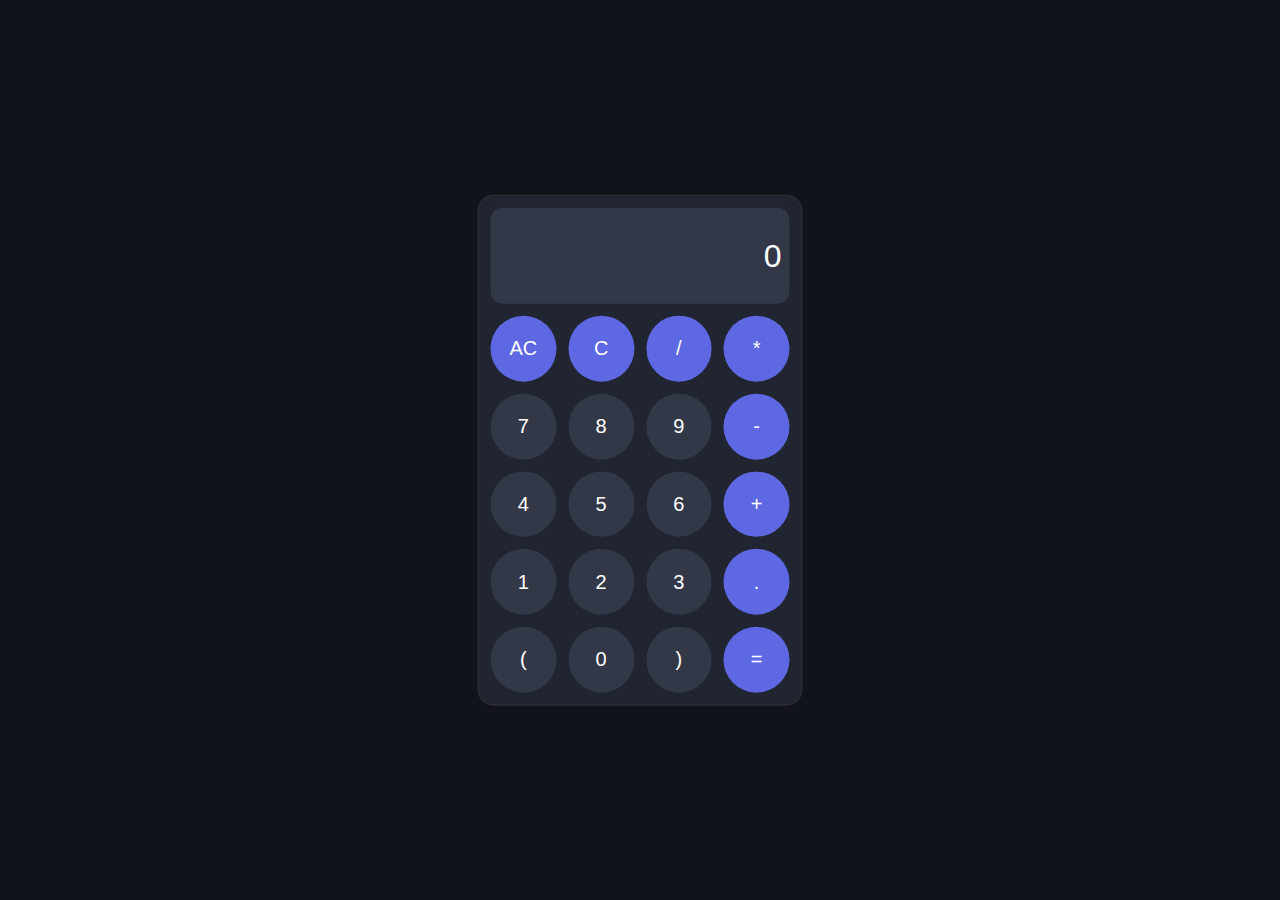
==== SpringTask3/index.html @ cdeec3db "Add files via upload" ====
<!DOCTYPE html>
<html lang="en">
<head>
    <meta charset="UTF-8">
    <title>Title</title>
    <link rel="stylesheet" href="style.css">
</head>
<body>
<div class="calculator">

    <input type="text" class="screen" id="screen" placeholder="0">

    <button class="symbol" onclick="wipe()">AC</button>
    <button class="symbol" onclick="wipe()">C</button>
    <button class="symbol" onclick="show('/')">/</button>
    <button class="symbol" onclick="show('*')">*</button>

    <button class="number" onclick="show('7')">7</button>
    <button class="number" onclick="show('8')">8</button>
    <button class="number" onclick="show('9')">9</button>
    <button class="symbol" onclick="show('-')">-</button>

    <button class="number" onclick="show('4')">4</button>
    <button class="number" onclick="show('5')">5</button>
    <button class="number" onclick="show('6')">6</button>
    <button class="symbol" onclick="show('+')">+</button>

    <button class="number" onclick="show('1')">1</button>
    <button class="number" onclick="show('2')">2</button>
    <button class="number" onclick="show('3')">3</button>
    <button class="symbol" onclick="show('.')">.</button>

    <button class="number" onclick="show('(')">(</button>
    <button class="number" onclick="show('0')">0</button>
    <button class="number" onclick="show(')')">)</button>
    <button class="symbol" onclick="calc('=')">=</button>

</div>
    <script src="main.js"></script>
</body>
</html>
---- SpringTask3/style.css ----
* {
    box-sizing: border-box;
    margin: 0;
    padding: 0;
}

*::before,
*::after {
    box-sizing: inherit;
}

html,
body {
    font-size: 16px;
    font-family: sans-serif;
    height: 100%;
}

body {
    background: #10131c;
    display: flex;
    align-items: center;
    justify-content: center;
    -webkit-font-smoothing: antialiased;
    -webkit-tap-highlight-color: transparent;
}

input {
    border: none;
    outline: none;
}

input:focus {
    outline: none;
}

button {
    border: none;
    outline: none;
    background: none;
    cursor: pointer;
}

button:focus {
    outline: none;
}

.calculator {
    background: #212532;
    display: grid;
    grid-template-columns: repeat(4, 1fr);
    gap: .75rem;
    width: 325px;
    border: 1px solid #333;
    padding: .75rem;
    border-radius: 1rem;
    position: fixed;
    top: 50%;
    left: 50%;
    transform: translate(-50%, -50%);
}

.screen {
    grid-column: 1 / 5;
    border-radius: .75rem;
    font-size: 2rem;
    height: 6rem;
    color: #fff;
    background: #333849;
    text-align: end;
    padding: .5rem;
}

::placeholder {
    color: #fff;
}

.symbol,
.number {
    display: flex;
    align-items: center;
    justify-content: center;
    text-align: center;
    aspect-ratio: 1;
    font-size: 1.25rem;
    color: #fff;
    border-radius: 50%;
    transition: .15s ease;
}

.symbol {
    background: #5d68e2;
}

.symbol:hover {
    background: #4d55b1;
}

.number {
    background: #333849;
}

.number:hover {
    background: #333849ac;
}
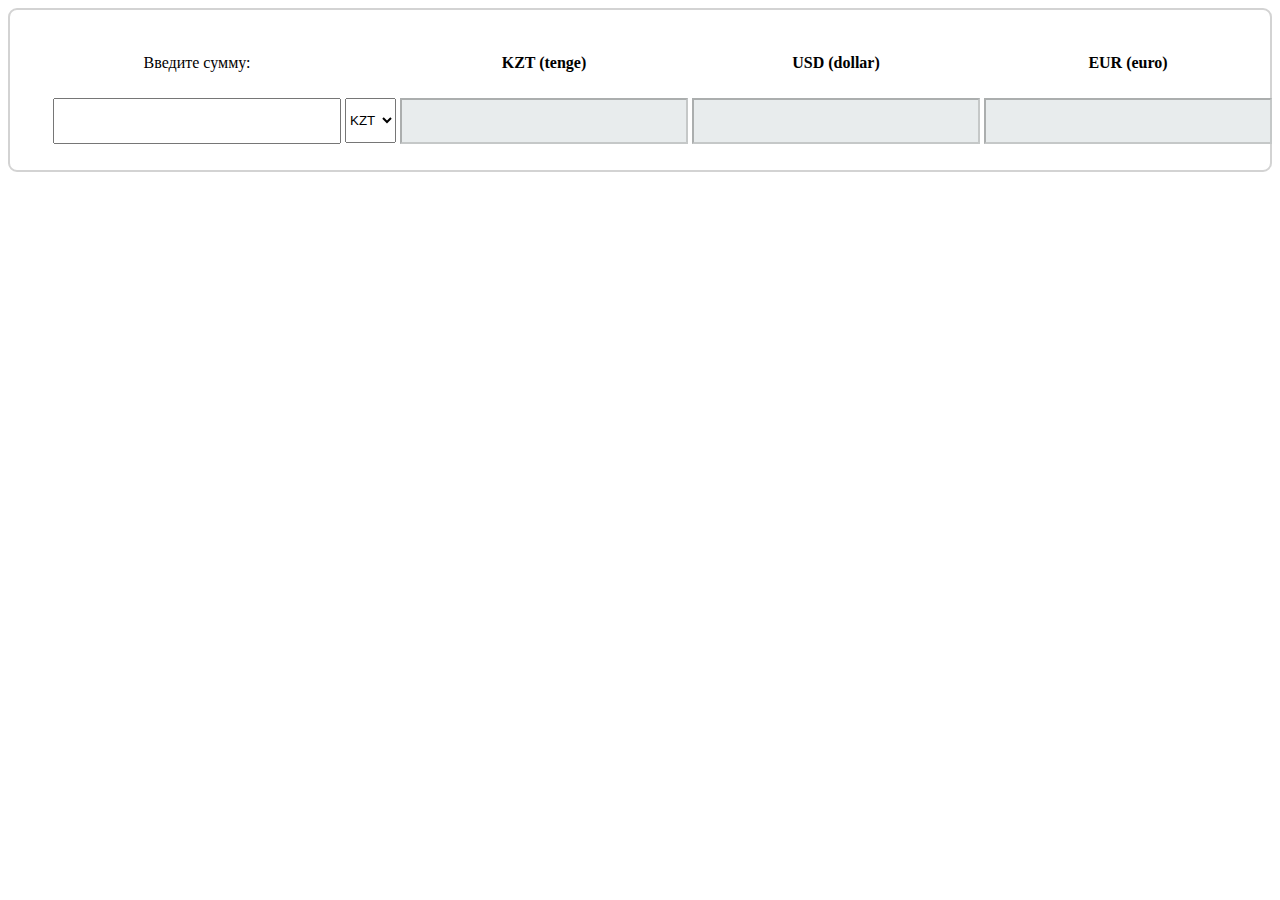
==== commit f257c64d: "Add files via upload" ====
--- a/SpringTask3/index.html
+++ b/SpringTask3/index.html
@@ -6,36 +6,32 @@
     <link rel="stylesheet" href="style.css">
 </head>
 <body>
-<div class="calculator">
-
-    <input type="text" class="screen" id="screen" placeholder="0">
-
-    <button class="symbol" onclick="wipe()">AC</button>
-    <button class="symbol" onclick="wipe()">C</button>
-    <button class="symbol" onclick="show('/')">/</button>
-    <button class="symbol" onclick="show('*')">*</button>
-
-    <button class="number" onclick="show('7')">7</button>
-    <button class="number" onclick="show('8')">8</button>
-    <button class="number" onclick="show('9')">9</button>
-    <button class="symbol" onclick="show('-')">-</button>
-
-    <button class="number" onclick="show('4')">4</button>
-    <button class="number" onclick="show('5')">5</button>
-    <button class="number" onclick="show('6')">6</button>
-    <button class="symbol" onclick="show('+')">+</button>
-
-    <button class="number" onclick="show('1')">1</button>
-    <button class="number" onclick="show('2')">2</button>
-    <button class="number" onclick="show('3')">3</button>
-    <button class="symbol" onclick="show('.')">.</button>
-
-    <button class="number" onclick="show('(')">(</button>
-    <button class="number" onclick="show('0')">0</button>
-    <button class="number" onclick="show(')')">)</button>
-    <button class="symbol" onclick="calc('=')">=</button>
-
-</div>
-    <script src="main.js"></script>
+    <div class="main">
+        <div class="content">
+            <table class="table">
+                <tr>
+                    <th><p>Введите сумму:</p></th>
+                    <th><h4></h4></th>
+                    <th><h4>KZT (tenge)</h4></th>
+                    <th><h4>USD (dollar)</h4></th>
+                    <th><h4>EUR (euro)</h4></th>
+                </tr>
+                <tr>
+                    <td><input id="kz-inp" class="inputs" type="number"></td>
+                    <td>
+                        <select class="select">
+                            <option>KZT</option>
+                            <option>USD</option>
+                            <option>EUR</option>
+                        </select>
+                    </td>
+                    <td><input id="1kzt" class="inputs1" disabled></td>
+                    <td><input id="1usd" class="inputs1" disabled></td>
+                    <td><input id="1eur" class="inputs1" disabled></td>
+                </tr>
+            </table>
+        </div>
+    </div>
+<script src="script.js"></script>
 </body>
 </html>--- a/SpringTask3/style.css
+++ b/SpringTask3/style.css
@@ -1,105 +1,34 @@
-* {
-    box-sizing: border-box;
-    margin: 0;
-    padding: 0;
+body{
+    font-family: "Arial Unicode MS";
+}
+.select{
+    height: 45px;
+}
+.content{
+    border: 2px solid lightgray;
+    border-radius: 9px;
+}
+.table{
+    display: flex;
+    width: 100%;
+    height: 160px;
+    padding: 20px;
+    margin-left: 20px;
+}
+.inputs{
+    height: 40px;
+    width: 280px;
+    font-size: 20px;
+    justify-content: space-between;
+}
+.inputs1{
+    height: 40px;
+    width: 280px;
+    font-size: 20px;
+    justify-content: space-between;
+    background-color: #e8eced
 }
 
-*::before,
-*::after {
-    box-sizing: inherit;
-}
-
-html,
-body {
-    font-size: 16px;
-    font-family: sans-serif;
-    height: 100%;
-}
-
-body {
-    background: #10131c;
-    display: flex;
-    align-items: center;
-    justify-content: center;
-    -webkit-font-smoothing: antialiased;
-    -webkit-tap-highlight-color: transparent;
-}
-
-input {
-    border: none;
-    outline: none;
-}
-
-input:focus {
-    outline: none;
-}
-
-button {
-    border: none;
-    outline: none;
-    background: none;
-    cursor: pointer;
-}
-
-button:focus {
-    outline: none;
-}
-
-.calculator {
-    background: #212532;
-    display: grid;
-    grid-template-columns: repeat(4, 1fr);
-    gap: .75rem;
-    width: 325px;
-    border: 1px solid #333;
-    padding: .75rem;
-    border-radius: 1rem;
-    position: fixed;
-    top: 50%;
-    left: 50%;
-    transform: translate(-50%, -50%);
-}
-
-.screen {
-    grid-column: 1 / 5;
-    border-radius: .75rem;
-    font-size: 2rem;
-    height: 6rem;
-    color: #fff;
-    background: #333849;
-    text-align: end;
-    padding: .5rem;
-}
-
-::placeholder {
-    color: #fff;
-}
-
-.symbol,
-.number {
-    display: flex;
-    align-items: center;
-    justify-content: center;
-    text-align: center;
-    aspect-ratio: 1;
-    font-size: 1.25rem;
-    color: #fff;
-    border-radius: 50%;
-    transition: .15s ease;
-}
-
-.symbol {
-    background: #5d68e2;
-}
-
-.symbol:hover {
-    background: #4d55b1;
-}
-
-.number {
-    background: #333849;
-}
-
-.number:hover {
-    background: #333849ac;
+p{
+    font-weight: normal;
 }